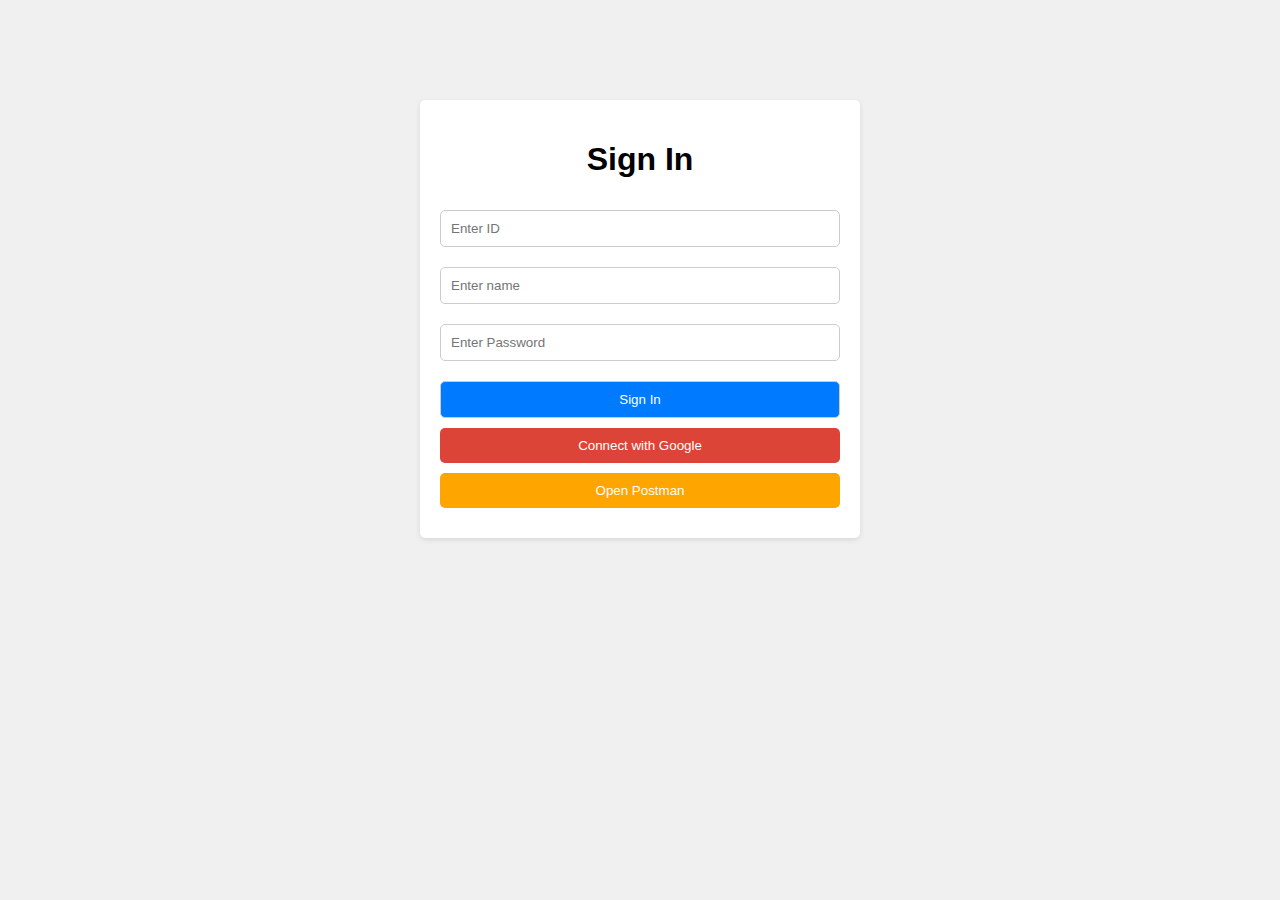
==== wwwroot/index.html @ 94747f8c "do the login js" ====
<!DOCTYPE html>
<html lang="en">
<head>
<meta charset="UTF-8">
<meta name="viewport" content="width=device-width, initial-scale=1.0">
<title>Login</title>
<style>
    body {
        font-family: Arial, sans-serif;
        margin: 0;
        padding: 0;
        background-color: #f0f0f0;
    }
    .container {
        max-width: 400px;
        margin: 100px auto;
        padding: 20px;
        background-color: #fff;
        border-radius: 5px;
        box-shadow: 0 2px 5px rgba(0, 0, 0, 0.1);
    }
    h1 {
        text-align: center;
    }
    input[type="text"],
    input[type="password"],
    button[type="submit"] {
        width: 100%;
        padding: 10px;
        margin: 10px 0;
        box-sizing: border-box;
        border: 1px solid #ccc;
        border-radius: 5px;
    }
    button[type="submit"] {
        background-color: #007bff;
        color: #fff;
        cursor: pointer;
    }
    button[type="submit"]:hover {
        background-color: #0056b3;
    }
    .google-btn {
        width: 100%;
        background-color: #db4437;
        color: #fff;
        border: none;
        padding: 10px;
        border-radius: 5px;
        text-align: center;
        cursor: pointer;
        
    }
    .google-btn:hover {
        background-color: #c1351d;
    }
    #postmanButton {
        margin: 10px 0;
        background-color: orange;
        color: #fff;
        border: none;
        padding: 10px;
        border-radius: 5px;
        text-align: center;
        cursor: pointer;
        width: 100%;

    }

    #postmanButton:hover {
        background-color: darkorange;
    }

</style>
</head>
<body>

<div class="container">
    <form id="loginForm" action="javascript:void(0);"  method="POST" onsubmit="login()">
        <h1 >Sign In</h1>
        <input id="signInID" type="text" placeholder="Enter ID" maxlength="9"  pattern="[0-9]*"  required><br>
        <input id="signInName" type="text" placeholder="Enter name" maxlength="50" required></br>
        <input id="signInPassword" type="password" placeholder="Enter Password" required><br>
        <button id="submitSignIn" type="submit">Sign In</button><br>
    </form>
    <button class="google-btn">Connect with Google</button>
    <button id="postmanButton">Open Postman</button>

</div>

<script src="./js/index.js"></script>

</body>
</html>
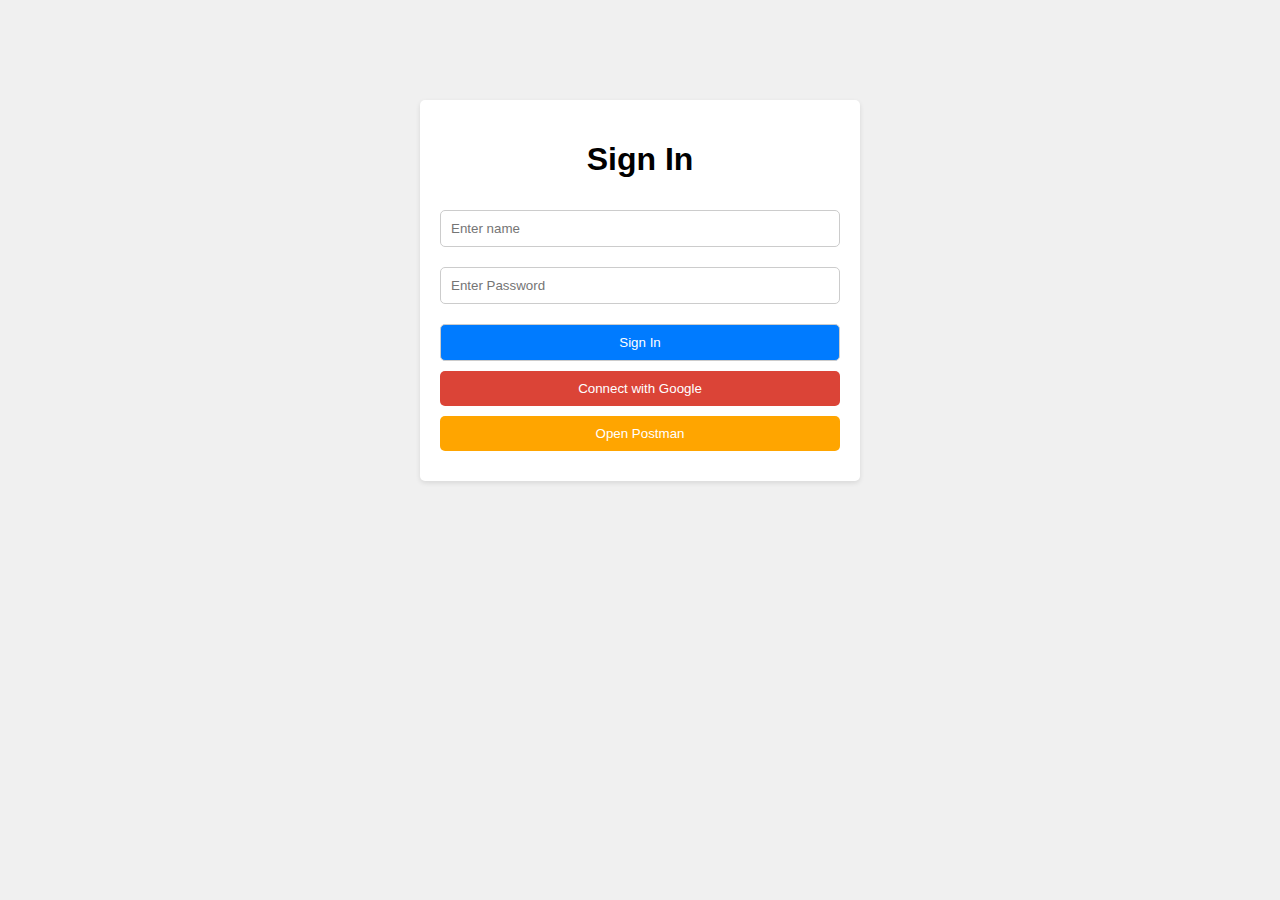
==== commit 409e7ce9: "fetch to login" ====
--- a/wwwroot/index.html
+++ b/wwwroot/index.html
@@ -78,7 +78,7 @@
 <div class="container">
     <form id="loginForm" action="javascript:void(0);"  method="POST" onsubmit="login()">
         <h1 >Sign In</h1>
-        <input id="signInID" type="text" placeholder="Enter ID" maxlength="9"  pattern="[0-9]*"  required><br>
+        <!-- <input id="signInID" type="text" placeholder="Enter ID" maxlength="9"  pattern="[0-9]*"  required><br> -->
         <input id="signInName" type="text" placeholder="Enter name" maxlength="50" required></br>
         <input id="signInPassword" type="password" placeholder="Enter Password" required><br>
         <button id="submitSignIn" type="submit">Sign In</button><br>
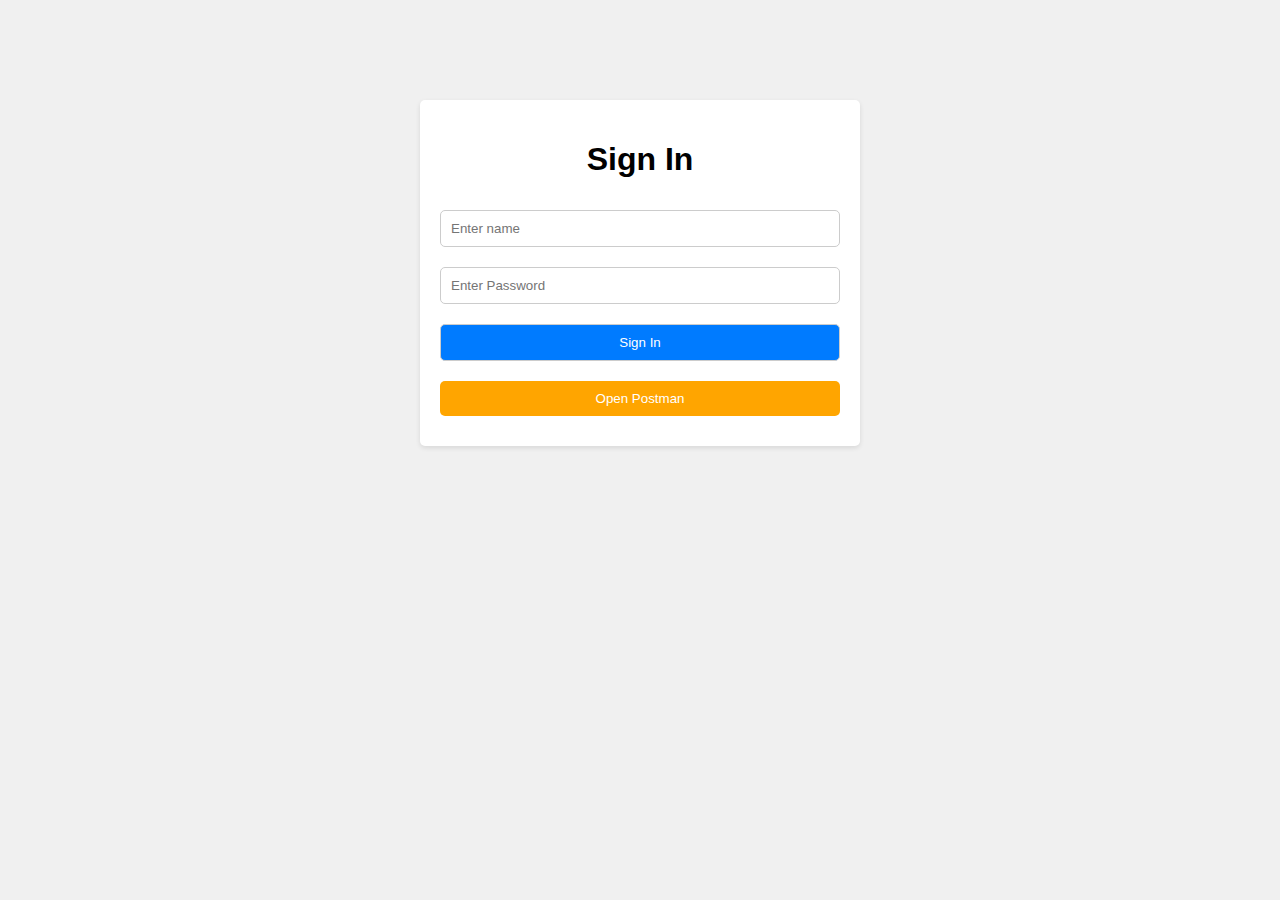
==== commit 955e6d37: "add connect with google" ====
--- a/wwwroot/index.html
+++ b/wwwroot/index.html
@@ -3,7 +3,10 @@
 <head>
 <meta charset="UTF-8">
 <meta name="viewport" content="width=device-width, initial-scale=1.0">
+<meta name="referrer" content="strict-origin-when-cross-origin">
 <title>Login</title>
+<!-- <script src="https://apis.google.com/js/platform.js" async defer></script>
+<meta name="google-signin-client_id" content="1054569422333-vkpt31mqa5dftln76m1acpddgfmd8r8h.apps.googleusercontent.com"> -->
 <style>
     body {
         font-family: Arial, sans-serif;
@@ -78,15 +81,17 @@
 <div class="container">
     <form id="loginForm" action="javascript:void(0);"  method="POST" onsubmit="login()">
         <h1 >Sign In</h1>
-        <!-- <input id="signInID" type="text" placeholder="Enter ID" maxlength="9"  pattern="[0-9]*"  required><br> -->
         <input id="signInName" type="text" placeholder="Enter name" maxlength="50" required></br>
         <input id="signInPassword" type="password" placeholder="Enter Password" required><br>
         <button id="submitSignIn" type="submit">Sign In</button><br>
     </form>
-    <button class="google-btn">Connect with Google</button>
     <button id="postmanButton">Open Postman</button>
 
-</div>
+    <div id="g_id_onload"
+        data-client_id="1054569422333-vkpt31mqa5dftln76m1acpddgfmd8r8h.apps.googleusercontent.com"
+        data-callback="handleCredentialResponse">
+    </div>
+    <script src="https://accounts.google.com/gsi/client" async defer></script>
 
 <script src="./js/index.js"></script>
 
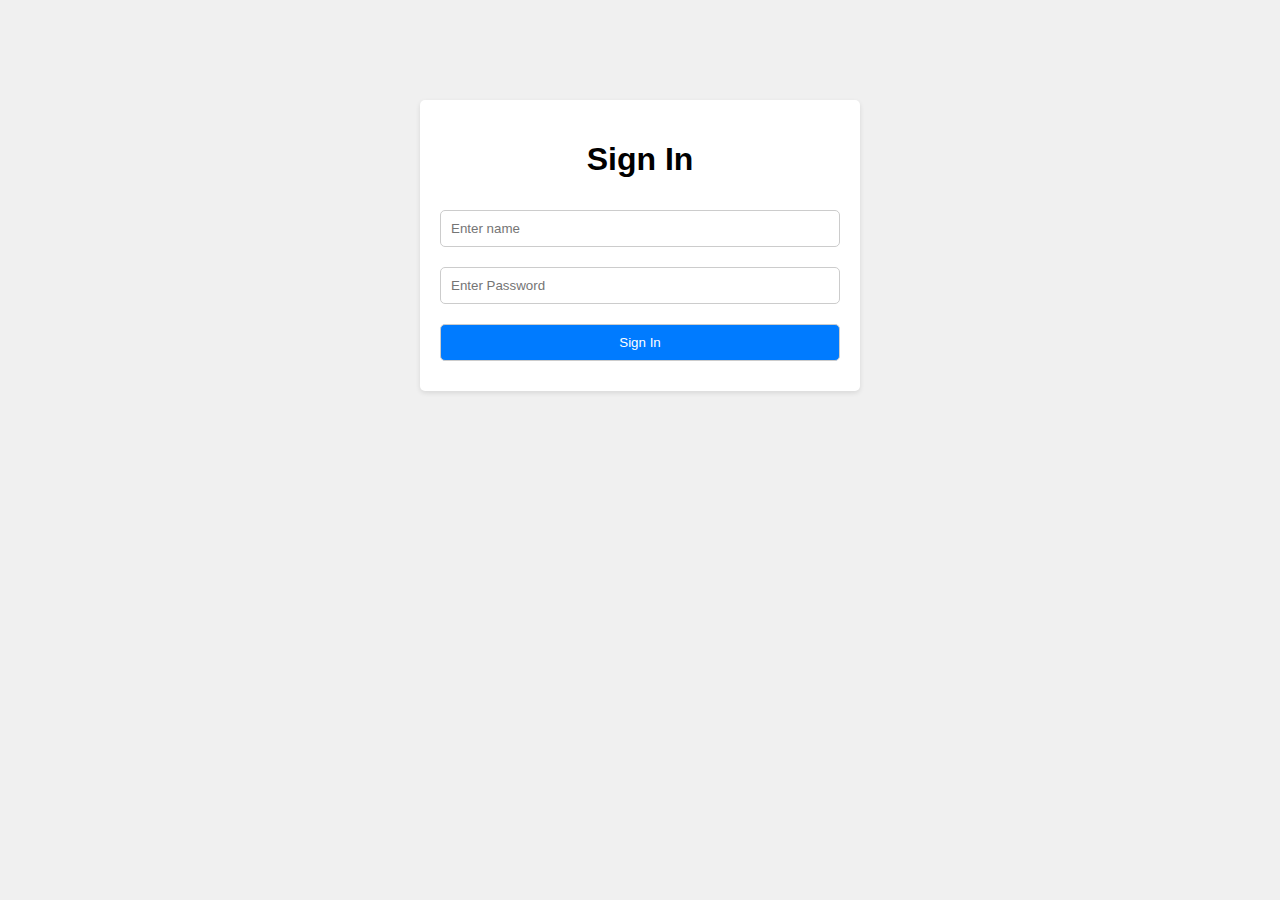
==== commit 1a80634e: "change userID to be in the constructor" ====
--- a/wwwroot/index.html
+++ b/wwwroot/index.html
@@ -79,13 +79,12 @@
 <body>
 
 <div class="container">
-    <form id="loginForm" action="javascript:void(0);"  method="POST" onsubmit="login()">
+    <form id="loginForm" action="javascript:void(0);"  method="POST" onsubmit="saveDetails()">
         <h1 >Sign In</h1>
         <input id="signInName" type="text" placeholder="Enter name" maxlength="50" required></br>
         <input id="signInPassword" type="password" placeholder="Enter Password" required><br>
         <button id="submitSignIn" type="submit">Sign In</button><br>
     </form>
-    <button id="postmanButton">Open Postman</button>
 
     <div id="g_id_onload"
         data-client_id="1054569422333-vkpt31mqa5dftln76m1acpddgfmd8r8h.apps.googleusercontent.com"
@@ -93,6 +92,23 @@
     </div>
     <script src="https://accounts.google.com/gsi/client" async defer></script>
 
+    <div class="postman-run-button"
+    data-postman-action="collection/fork"
+    data-postman-visibility="public"
+    data-postman-var-1="31494585-fb457348-4e82-46e3-a666-78eb805dc2f4"
+    data-postman-collection-url="entityId=31494585-fb457348-4e82-46e3-a666-78eb805dc2f4&entityType=collection&workspaceId=fc344a87-19a9-44d5-881a-1e7fc3b7aadb"></div>
+    <script type="text/javascript">
+    (function (p,o,s,t,m,a,n) {
+        !p[s] && (p[s] = function () { (p[t] || (p[t] = [])).push(arguments); });
+        !o.getElementById(s+t) && o.getElementsByTagName("head")[0].appendChild((
+        (n = o.createElement("script")),
+        (n.id = s+t), (n.async = 1), (n.src = m), n
+        ));
+    }(window, document, "_pm", "PostmanRunObject", "https://run.pstmn.io/button.js"));
+    </script>
+
+    <!-- postman link -->
+    <!-- https://www.postman.com/martian-eclipse-312788/workspace/public-workspace/request/31494585-8215b306-4dd2-4de7-9bc4-8333dad740d6?tab=auth -->
 <script src="./js/index.js"></script>
 
 </body>
